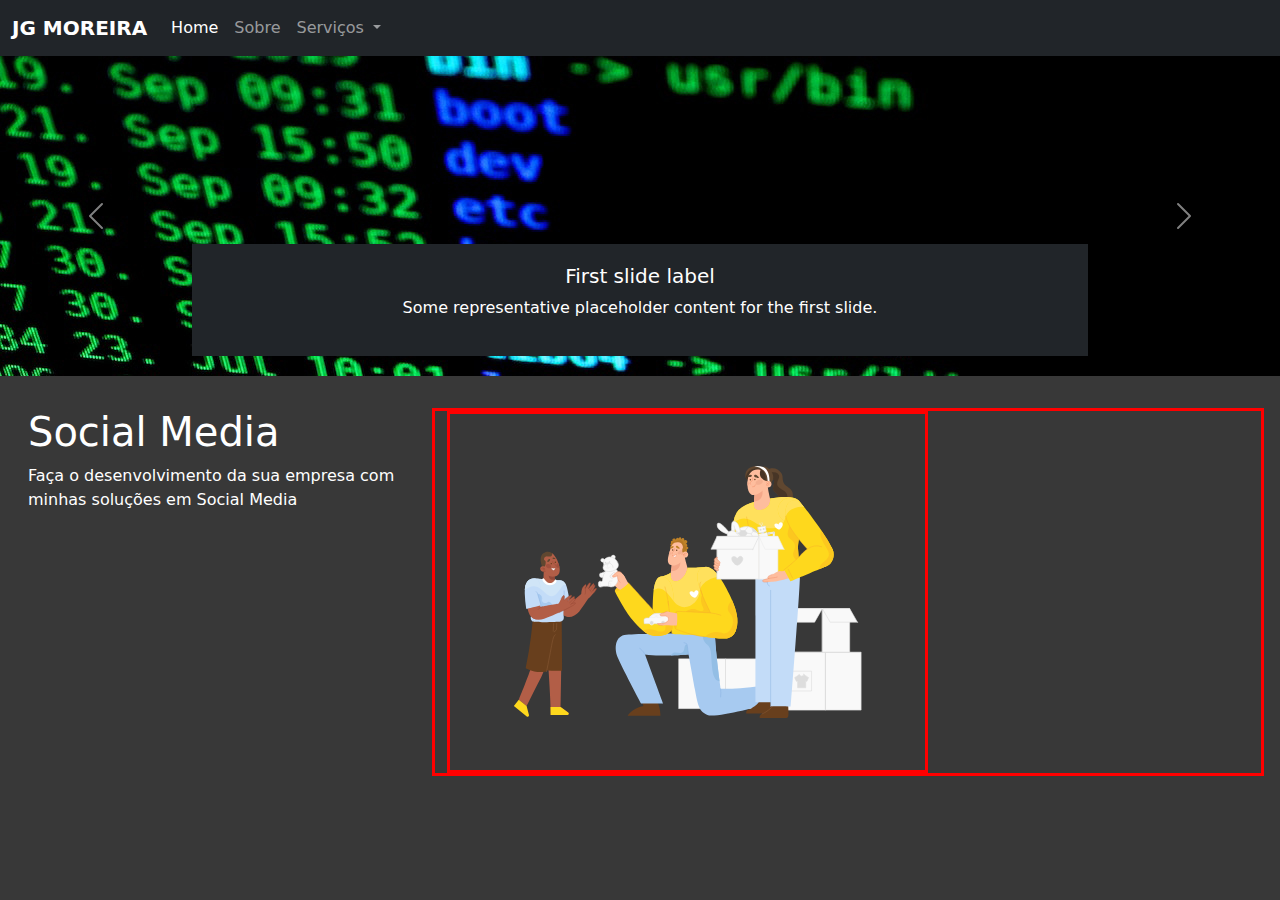
==== index.html @ b8e857c9 "Ajustes" ====
<!DOCTYPE html>
<html lang="pt-br">
<head>
    <meta charset="UTF-8">
    <meta name="viewport" content="width=device-width, initial-scale=1.0">
    <title>Jhonathan Moreira - Ensino, Tecnologia e Design</title>
    <link rel="stylesheet" href="css/estilo.css">
    <link rel="stylesheet" href="bootstrap/css/bootstrap.min.css">
    <script src="bootstrap/js/bootstrap.js"></script>
</head>
<body>
    <!-- Menu -->
    <nav class="navbar navbar-expand-lg navbar-dark bg-dark">
        <div class="container-fluid">
            <a class="navbar-brand" href="#"><b>JG MOREIRA</b></a>
            <button class="navbar-toggler" type="button" data-bs-toggle="collapse" data-bs-target="#navbarSupportedContent"
                aria-controls="navbarSupportedContent" aria-expanded="false" aria-label="Toggle navigation">
                <span class="navbar-toggler-icon"></span>
            </button>
            <div class="collapse navbar-collapse" id="navbarSupportedContent">
                <ul class="navbar-nav me-auto mb-2 mb-lg-0">
                    <li class="nav-item">
                        <a class="nav-link active" aria-current="page" href="#">Home</a>
                    </li>
                    <li class="nav-item">
                        <a class="nav-link" href="#">Sobre</a>
                    </li>
                    <li class="nav-item dropdown">
                        <a class="nav-link dropdown-toggle" href="#" id="navbarDropdown" role="button"
                            data-bs-toggle="dropdown" aria-expanded="false">
                            Serviços
                        </a>
                        <ul class="dropdown-menu" aria-labelledby="navbarDropdown">
                            <li><a class="dropdown-item" href="#">Ensino</a></li>
                            <li><a class="dropdown-item" href="#">Desenvolvimento</a></li>
                            <li><a class="dropdown-item" href="#">Design</a></li>
                        </ul>
                    </li>
                </ul>
            </div>
        </div>
    </nav>
    <!-- Fim menu -->

    <!-- Carrossel -->
        <div id="carouselExampleControls" class="carousel slide" data-bs-ride="carousel">
            <div class="carousel-inner">
                <div class="carousel-item active">
                    <img src="img/slide/1.jpg" class="d-block w-100" alt="...">
                    <div class="carousel-caption d-none d-md-block bg-dark">
                        <h5>First slide label</h5>
                        <p>Some representative placeholder content for the first slide.</p>
                    </div>
                </div>
                <div class="carousel-item">
                    <img src="img/slide/2.jpg" class="d-block w-100" alt="...">
                    <div class="carousel-caption d-none d-md-block bg-dark">
                        <h5>First slide label</h5>
                        <p>Some representative placeholder content for the first slide.</p>
                    </div>
                </div>
                <div class="carousel-item">
                    <img src="img/slide/3.jpg" class="d-block w-100" alt="...">
                    <div class="carousel-caption d-none d-md-block bg-dark">
                        <h5>First slide label</h5>
                        <p>Some representative placeholder content for the first slide.</p>
                    </div>
                </div>
            </div>
            <button class="carousel-control-prev" type="button" data-bs-target="#carouselExampleControls" data-bs-slide="prev">
                <span class="carousel-control-prev-icon" aria-hidden="true"></span>
                <span class="visually-hidden">Previous</span>
            </button>
            <button class="carousel-control-next" type="button" data-bs-target="#carouselExampleControls" data-bs-slide="next">
                <span class="carousel-control-next-icon" aria-hidden="true"></span>
                <span class="visually-hidden">Next</span>
            </button>
        </div>
        </div>
    <!-- Fim carrossel -->
    
    <div class="container-fluid">
        <!-- Bloco 1 -->
        <div class="row p-3 mt-3">
            <div class="col-md-4">
                <h1>Social Media</h1>
                <span>
                    <p>Faça o desenvolvimento da sua empresa com minhas soluções em Social Media</p>
                </span>
            </div>
            <div class="col-md-8 debbug d">
                    <img class="float-right debbug" src="img/icons/DrawKit Vector Illustration Team Work (1).svg" alt="" width="60%">
            </div>
        </div>
    </div>

</body>
</html>
---- css/estilo.css ----
body{
    background-color: rgb(56, 56, 56) !important;
    color: white !important;
}

.debbug{
    border: red solid;
}
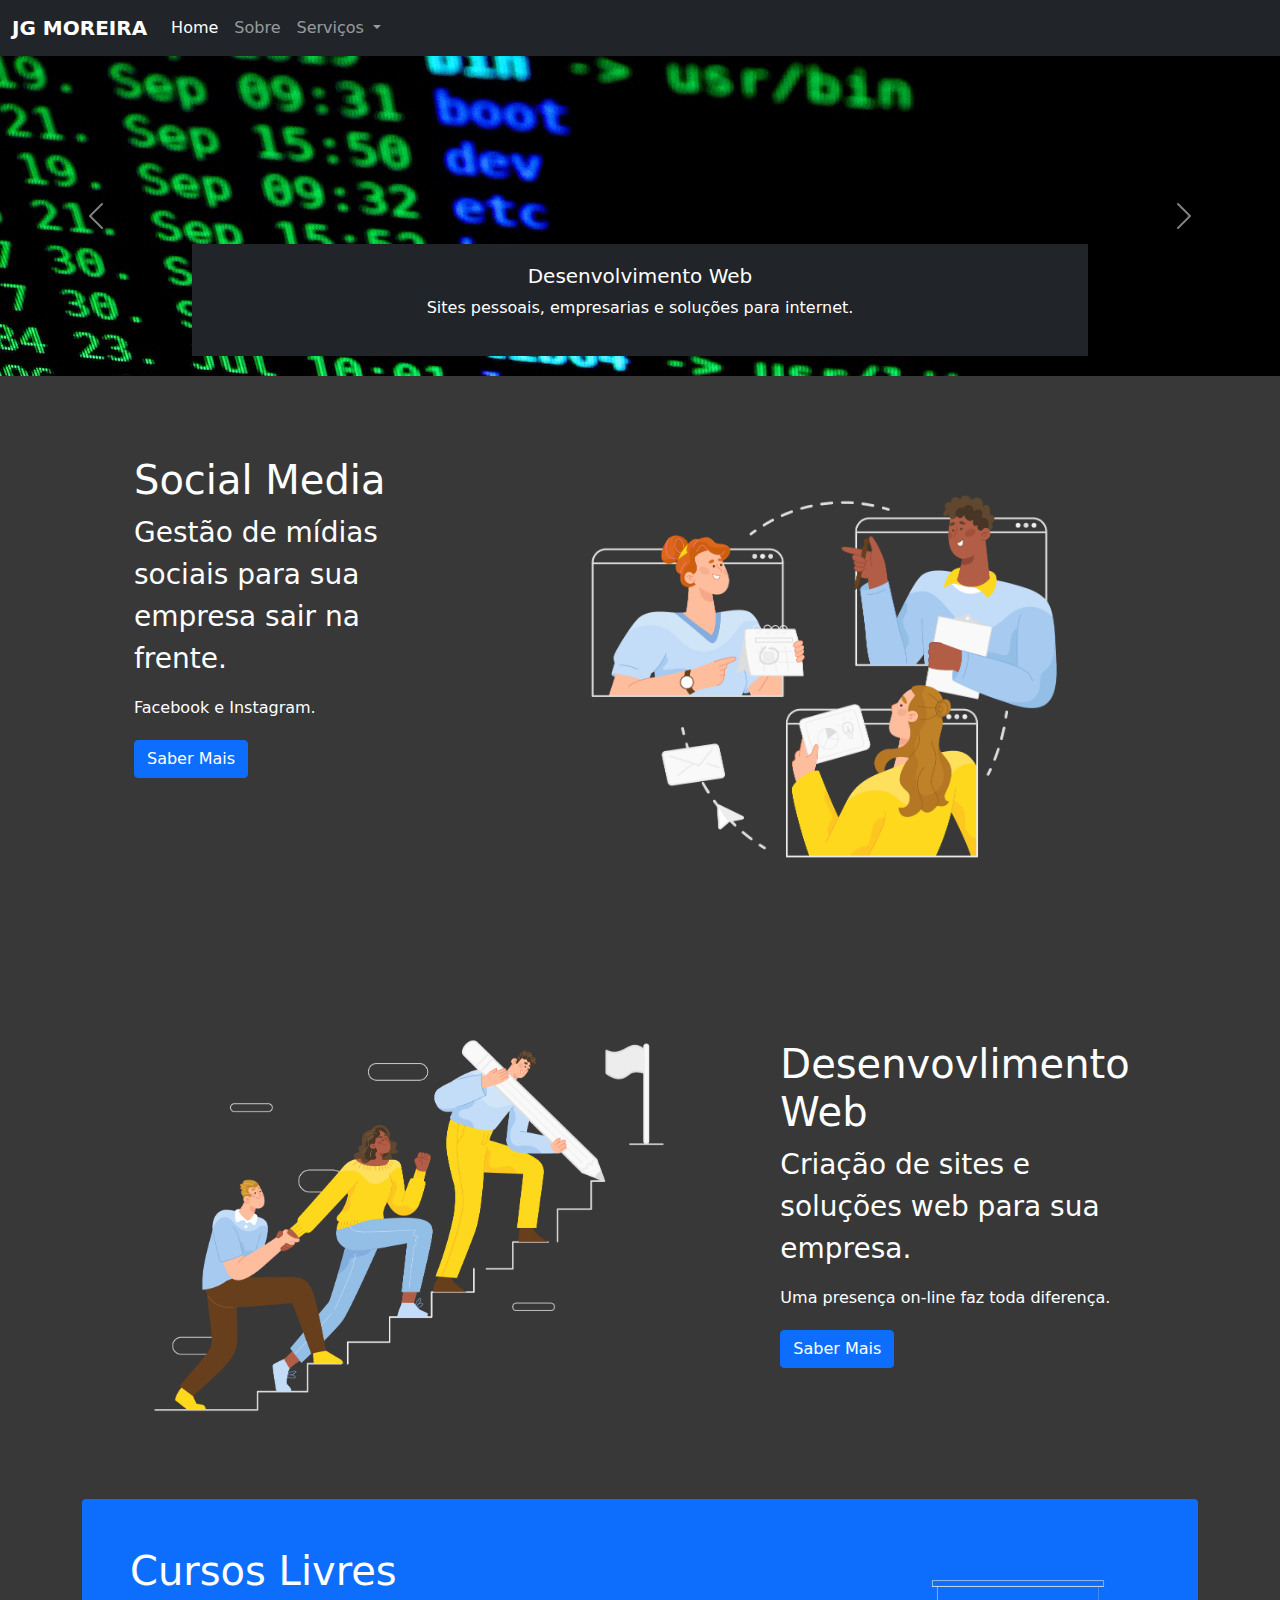
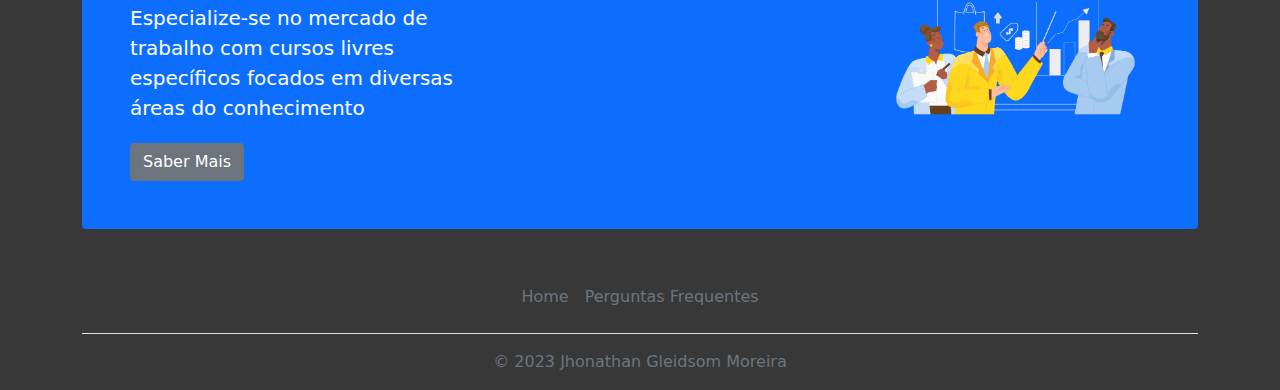
==== commit 2c5c6958: "Ajustes'" ====
--- a/index.html
+++ b/index.html
@@ -4,15 +4,18 @@
     <meta charset="UTF-8">
     <meta name="viewport" content="width=device-width, initial-scale=1.0">
     <title>Jhonathan Moreira - Ensino, Tecnologia e Design</title>
+    <meta name="description" content="Administrador graduado em Engenharia de Software. Atua como desenvolvedor web, social media e professor de cursos on-line. Em São Gotardo, Minas Gerais atendendo em todo o Brasil">
+    <meta name="keywords" content="HTML, CSS, JavaScript, Desenvolvimeto, Sites, Social Media, Cursos, Ensino, EAD, São Gotardo">
+    <meta name="author" content="Jhonathan Gleidsom Moreira">
     <link rel="stylesheet" href="css/estilo.css">
     <link rel="stylesheet" href="bootstrap/css/bootstrap.min.css">
     <script src="bootstrap/js/bootstrap.js"></script>
 </head>
 <body>
     <!-- Menu -->
-    <nav class="navbar navbar-expand-lg navbar-dark bg-dark">
+    <nav class="navbar navbar-expand-lg navbar-dark bg-dark" id="bloco-home">
         <div class="container-fluid">
-            <a class="navbar-brand" href="#"><b>JG MOREIRA</b></a>
+            <a class="navbar-brand" href="#bloco-home"><b>JG MOREIRA</b></a>
             <button class="navbar-toggler" type="button" data-bs-toggle="collapse" data-bs-target="#navbarSupportedContent"
                 aria-controls="navbarSupportedContent" aria-expanded="false" aria-label="Toggle navigation">
                 <span class="navbar-toggler-icon"></span>
@@ -20,7 +23,7 @@
             <div class="collapse navbar-collapse" id="navbarSupportedContent">
                 <ul class="navbar-nav me-auto mb-2 mb-lg-0">
                     <li class="nav-item">
-                        <a class="nav-link active" aria-current="page" href="#">Home</a>
+                        <a class="nav-link active" aria-current="page" href="#bloco-home">Home</a>
                     </li>
                     <li class="nav-item">
                         <a class="nav-link" href="#">Sobre</a>
@@ -31,9 +34,9 @@
                             Serviços
                         </a>
                         <ul class="dropdown-menu" aria-labelledby="navbarDropdown">
-                            <li><a class="dropdown-item" href="#">Ensino</a></li>
-                            <li><a class="dropdown-item" href="#">Desenvolvimento</a></li>
-                            <li><a class="dropdown-item" href="#">Design</a></li>
+                            <li><a class="dropdown-item" href="#bloco-social-media">Social Media</a></li>
+                            <li><a class="dropdown-item" href="#bloco-desenvolvimento-web">Desenvolvimento</a></li>
+                            <li><a class="dropdown-item" href="#bloco-ensino">Ensino</a></li>
                         </ul>
                     </li>
                 </ul>
@@ -43,35 +46,35 @@
     <!-- Fim menu -->
 
     <!-- Carrossel -->
-        <div id="carouselExampleControls" class="carousel slide" data-bs-ride="carousel">
+        <div id="carrosselPrincipal" class="carousel slide" data-bs-ride="carousel">
             <div class="carousel-inner">
                 <div class="carousel-item active">
                     <img src="img/slide/1.jpg" class="d-block w-100" alt="...">
                     <div class="carousel-caption d-none d-md-block bg-dark">
-                        <h5>First slide label</h5>
-                        <p>Some representative placeholder content for the first slide.</p>
+                        <h5>Desenvolvimento Web</h5>
+                        <p>Sites pessoais, empresarias e soluções para internet.</p>
                     </div>
                 </div>
                 <div class="carousel-item">
                     <img src="img/slide/2.jpg" class="d-block w-100" alt="...">
                     <div class="carousel-caption d-none d-md-block bg-dark">
-                        <h5>First slide label</h5>
-                        <p>Some representative placeholder content for the first slide.</p>
+                        <h5>Cursos On-line</h5>
+                        <p>Especialize-se para o mercado ou no desenvolvimento pessoal.</p>
                     </div>
                 </div>
                 <div class="carousel-item">
                     <img src="img/slide/3.jpg" class="d-block w-100" alt="...">
                     <div class="carousel-caption d-none d-md-block bg-dark">
-                        <h5>First slide label</h5>
-                        <p>Some representative placeholder content for the first slide.</p>
+                        <h5>Social Media</h5>
+                        <p>Sem tempo para cuidar das redes sociais da sua empresa? Eu estou aqui para lhe ajudar.</p>
                     </div>
                 </div>
             </div>
-            <button class="carousel-control-prev" type="button" data-bs-target="#carouselExampleControls" data-bs-slide="prev">
+            <button class="carousel-control-prev" type="button" data-bs-target="#carrosselPrincipal" data-bs-slide="prev">
                 <span class="carousel-control-prev-icon" aria-hidden="true"></span>
                 <span class="visually-hidden">Previous</span>
             </button>
-            <button class="carousel-control-next" type="button" data-bs-target="#carouselExampleControls" data-bs-slide="next">
+            <button class="carousel-control-next" type="button" data-bs-target="#carrosselPrincipal" data-bs-slide="next">
                 <span class="carousel-control-next-icon" aria-hidden="true"></span>
                 <span class="visually-hidden">Next</span>
             </button>
@@ -79,20 +82,65 @@
         </div>
     <!-- Fim carrossel -->
     
-    <div class="container-fluid">
+    <div class="container">
+
         <!-- Bloco 1 -->
-        <div class="row p-3 mt-3">
-            <div class="col-md-4">
+        <div class="row p-3 mt-3" id="bloco-social-media">
+            <div class="col-md-4 p-5">
                 <h1>Social Media</h1>
                 <span>
-                    <p>Faça o desenvolvimento da sua empresa com minhas soluções em Social Media</p>
+                    <p class="fs-3 text">Gestão de mídias sociais para sua empresa sair na frente.</p>
+                    <p class="fs-6 text">Facebook e Instagram.</p>
+                    <button class="mt-1 btn btn-primary" >Saber Mais</button>
                 </span>
             </div>
-            <div class="col-md-8 debbug d">
-                    <img class="float-right debbug" src="img/icons/DrawKit Vector Illustration Team Work (1).svg" alt="" width="60%">
+            <div class="col-md-8">
+                    <img class="float-end" src="img/icons/png/DrawKit Vector Illustration Team Work (3).png" width="100%">
             </div>
         </div>
+
+        
+        <!-- Bloco 2 -->
+        <div class="row p-3 mt-3" id="bloco-desenvolvimento-web">
+            <div class="col-md-7">
+                    <img class="float-end" src="img/icons/png/DrawKit Vector Illustration Team Work (4).png" width="100%">
+            </div>
+            <div class="col-md-5 p-5">
+                <h1>Desenvovlimento Web</h1>
+                <span>
+                    <p class="fs-3 text">Criação de sites e soluções web para sua empresa.</p>
+                    <p class="fs-6 text">Uma presença on-line faz toda diferença.</p>
+                    <button class="mt-1 btn btn-primary" >Saber Mais</button>
+                </span>
+            </div>
+        </div>
+
+        <div class="mt-4 p-5 bg-primary text-white rounded" id="bloco-ensino">
+            <div class="row">
+            </div>
+            <div class="row">
+                <div class="col-md-4">
+                    <h1>Cursos Livres</h1>
+                    <p class="fs-5 text">Especialize-se no mercado de trabalho com cursos livres específicos focados em diversas áreas do conhecimento</p>
+                    <button class="mt-1 btn btn-secondary" >Saber Mais</button>
+                </div>
+                <div class="col-md-8">
+                    <img class="float-end" src="img/icons/png/DrawKit Vector Illustration Team Work (7).png" width="40%">
+                </div>
+            </div>
+          </div>
+
+          <footer class="mt-5 navbar-dark text-white">
+            <ul class="nav justify-content-center border-bottom pb-3 mb-3">
+              <li class="nav-item"><a href="#bloco-home" class="nav-link px-2 text-muted">Home</a></li>
+              <li class="nav-item"><a href="#" class="nav-link px-2 text-muted">Perguntas Frequentes</a></li>
+            </ul>
+            <p class="text-center text-muted">© 2023 Jhonathan Gleidsom Moreira</p>
+          </footer>
+
     </div>
+
+    
 
 </body>
 </html>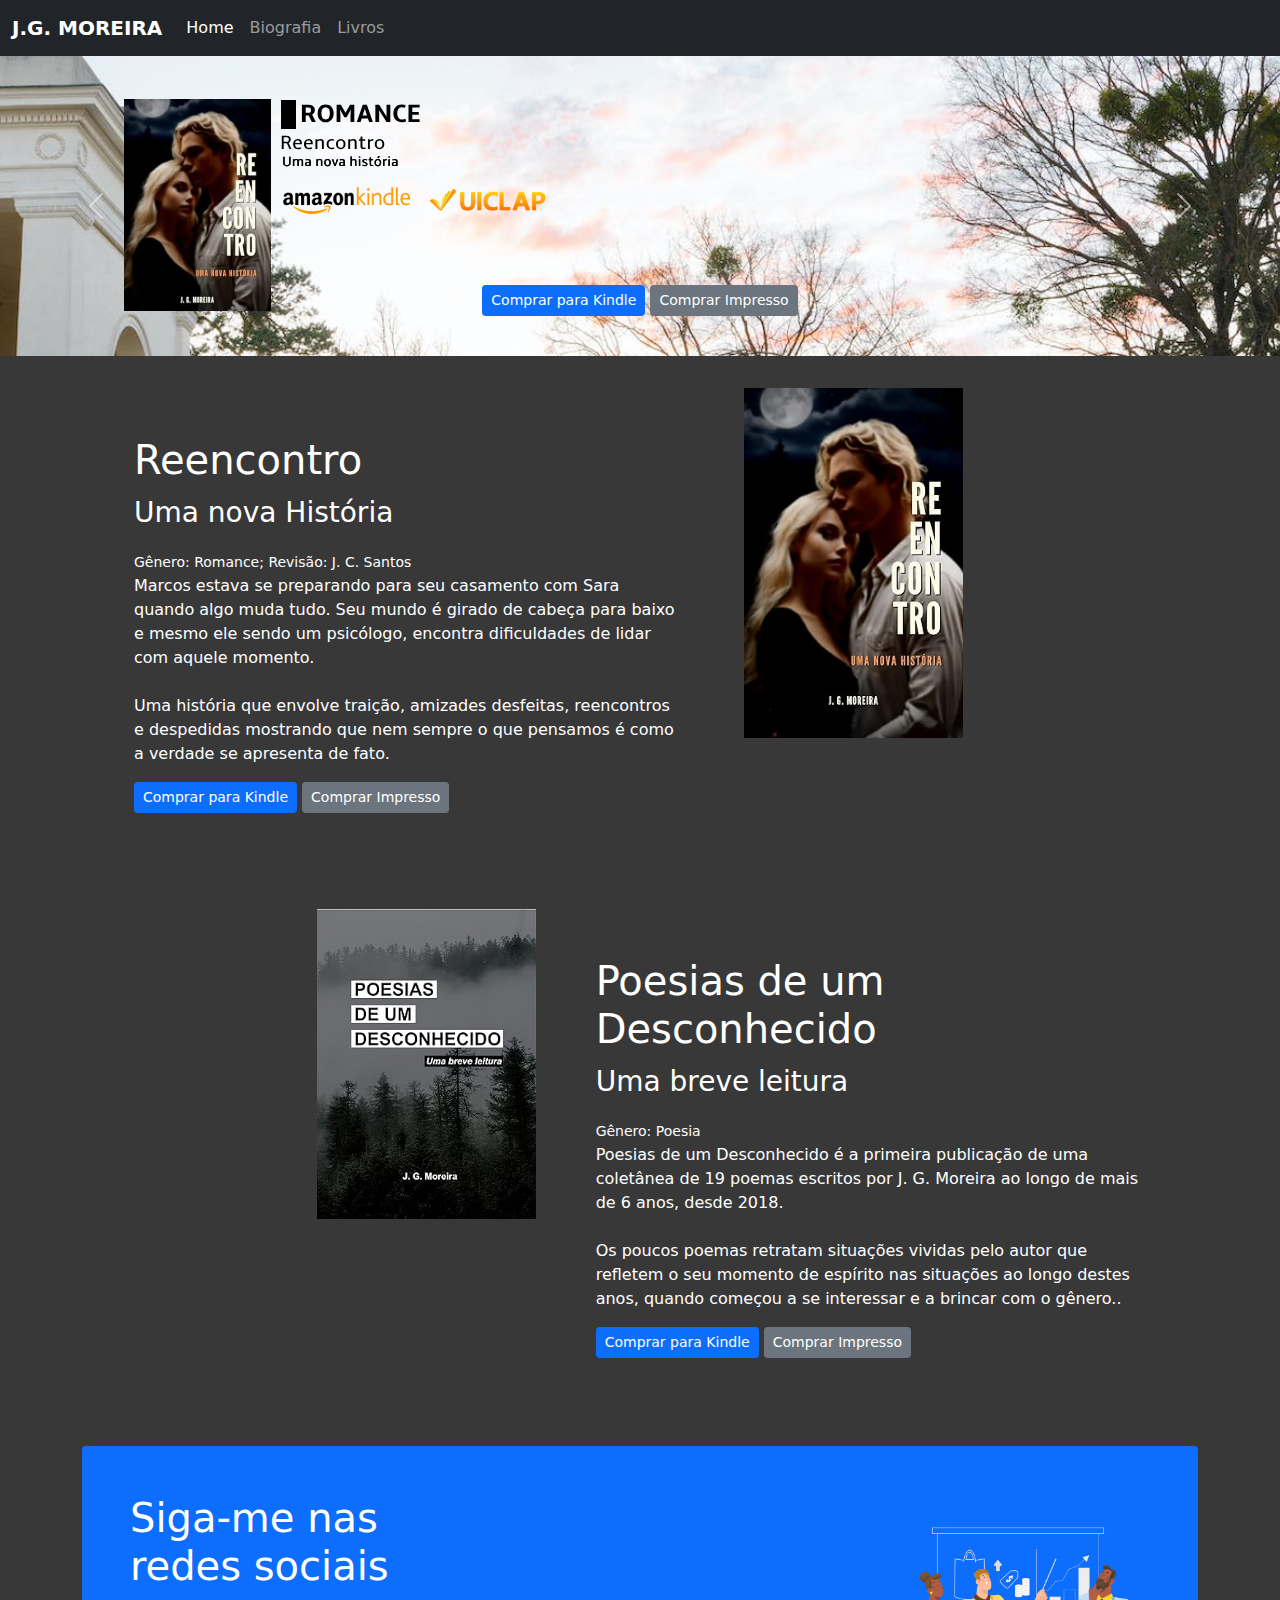
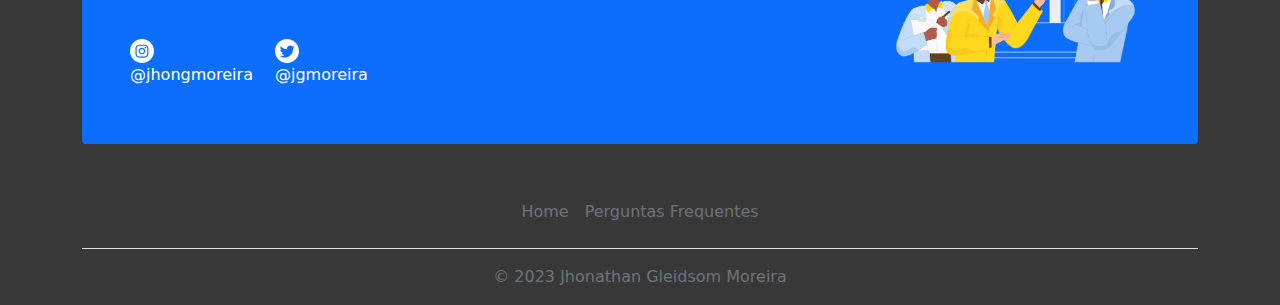
==== commit 8f96538f: "AJustes" ====
--- a/index.html
+++ b/index.html
@@ -4,8 +4,8 @@
     <meta charset="UTF-8">
     <meta name="viewport" content="width=device-width, initial-scale=1.0">
     <title>Jhonathan Moreira - Ensino, Tecnologia e Design</title>
-    <meta name="description" content="Administrador graduado em Engenharia de Software. Atua como desenvolvedor web, social media e professor de cursos on-line. Em São Gotardo, Minas Gerais atendendo em todo o Brasil">
-    <meta name="keywords" content="HTML, CSS, JavaScript, Desenvolvimeto, Sites, Social Media, Cursos, Ensino, EAD, São Gotardo">
+    <meta name="description" content="Administrador graduado em Engenharia de Software nascido em São Gotardo, MG. Escritor públicado, tendo lançado dois livros: Poesias de um Desconhecido e Reencontro: uma nova história.">
+    <meta name="keywords" content="escritor, autor, romance, livros, uiclap, amazon, publicações, arte">
     <meta name="author" content="Jhonathan Gleidsom Moreira">
     <link rel="stylesheet" href="css/estilo.css">
     <link rel="stylesheet" href="bootstrap/css/bootstrap.min.css">
@@ -15,7 +15,7 @@
     <!-- Menu -->
     <nav class="navbar navbar-expand-lg navbar-dark bg-dark" id="bloco-home">
         <div class="container-fluid">
-            <a class="navbar-brand" href="#bloco-home"><b>JG MOREIRA</b></a>
+            <a class="navbar-brand" href="#bloco-home"><b>J.G. MOREIRA</b></a>
             <button class="navbar-toggler" type="button" data-bs-toggle="collapse" data-bs-target="#navbarSupportedContent"
                 aria-controls="navbarSupportedContent" aria-expanded="false" aria-label="Toggle navigation">
                 <span class="navbar-toggler-icon"></span>
@@ -26,18 +26,21 @@
                         <a class="nav-link active" aria-current="page" href="#bloco-home">Home</a>
                     </li>
                     <li class="nav-item">
-                        <a class="nav-link" href="#">Sobre</a>
+                        <a class="nav-link" href="sobre.html">Biografia</a>
                     </li>
                     <li class="nav-item dropdown">
-                        <a class="nav-link dropdown-toggle" href="#" id="navbarDropdown" role="button"
+                        <!-- <a class="nav-link dropdown-toggle" href="#" id="navbarDropdown" role="button"
                             data-bs-toggle="dropdown" aria-expanded="false">
-                            Serviços
+                            Livros
                         </a>
                         <ul class="dropdown-menu" aria-labelledby="navbarDropdown">
-                            <li><a class="dropdown-item" href="#bloco-social-media">Social Media</a></li>
+                            <li><a class="dropdown-item" href="#bloco-social-media">Poesias</a></li>
                             <li><a class="dropdown-item" href="#bloco-desenvolvimento-web">Desenvolvimento</a></li>
                             <li><a class="dropdown-item" href="#bloco-ensino">Ensino</a></li>
-                        </ul>
+                        </ul> -->
+                        <li class="nav-item">
+                            <a class="nav-link" href="livros.html">Livros</a>
+                        </li>
                     </li>
                 </ul>
             </div>
@@ -49,24 +52,17 @@
         <div id="carrosselPrincipal" class="carousel slide" data-bs-ride="carousel">
             <div class="carousel-inner">
                 <div class="carousel-item active">
-                    <img src="img/slide/1.jpg" class="d-block w-100" alt="...">
-                    <div class="carousel-caption d-none d-md-block bg-dark">
-                        <h5>Desenvolvimento Web</h5>
-                        <p>Sites pessoais, empresarias e soluções para internet.</p>
+                    <img src="img/slide/1.png" class="d-block w-100" alt="...">
+                    <div class="carousel-caption">
+                        <a href="https://amzn.to/47wYg7a" target="_blank" class="btn btn-sm btn-primary">Comprar para Kindle</a>
+                        <a href="https://bit.ly/ReencontroUICLAP" target="_blank" class="btn btn-sm btn-secondary">Comprar Impresso</a>
                     </div>
                 </div>
                 <div class="carousel-item">
-                    <img src="img/slide/2.jpg" class="d-block w-100" alt="...">
-                    <div class="carousel-caption d-none d-md-block bg-dark">
-                        <h5>Cursos On-line</h5>
-                        <p>Especialize-se para o mercado ou no desenvolvimento pessoal.</p>
-                    </div>
-                </div>
-                <div class="carousel-item">
-                    <img src="img/slide/3.jpg" class="d-block w-100" alt="...">
-                    <div class="carousel-caption d-none d-md-block bg-dark">
-                        <h5>Social Media</h5>
-                        <p>Sem tempo para cuidar das redes sociais da sua empresa? Eu estou aqui para lhe ajudar.</p>
+                    <img src="img/slide/2.png" class="d-block w-100" alt="...">
+                    <div class="carousel-caption">
+                        <a href="https://amzn.to/3S3LDuI" target="_blank" class="btn btn-sm btn-primary">Comprar para Kindle</a>
+                        <a href="https://bit.ly/48F87ZZ" target="_blank" class="btn btn-sm btn-secondary">Comprar Impresso</a>
                     </div>
                 </div>
             </div>
@@ -86,31 +82,36 @@
 
         <!-- Bloco 1 -->
         <div class="row p-3 mt-3" id="bloco-social-media">
-            <div class="col-md-4 p-5">
-                <h1>Social Media</h1>
+            <div class="col-md-7 p-5">
+                <h1>Reencontro</h1>
+                <p class="fs-3 text">Uma nova História</p>
                 <span>
-                    <p class="fs-3 text">Gestão de mídias sociais para sua empresa sair na frente.</p>
-                    <p class="fs-6 text">Facebook e Instagram.</p>
-                    <button class="mt-1 btn btn-primary" >Saber Mais</button>
+                    <small>Gênero: Romance; </small>
+                    <small>Revisão: J. C. Santos</small>
+                    <p class="fs-6 text">Marcos estava se preparando para seu casamento com Sara quando algo muda tudo. Seu mundo é girado de cabeça para baixo e mesmo ele sendo um psicólogo, encontra dificuldades de lidar com aquele momento. <br><br>Uma história que envolve traição, amizades desfeitas, reencontros e despedidas mostrando que nem sempre o que pensamos é como a verdade se apresenta de fato.</p>
+                    <a href="https://amzn.to/47wYg7a" target="_blank" class="btn btn-sm btn-primary">Comprar para Kindle</a>
+                    <a href="https://bit.ly/ReencontroUICLAP" target="_blank" class="btn btn-sm btn-secondary">Comprar Impresso</a>
                 </span>
             </div>
-            <div class="col-md-8">
-                    <img class="float-end" src="img/icons/png/DrawKit Vector Illustration Team Work (3).png" width="100%">
+            <div class="col-md-5">
+                    <img class="float-start" src="img/capa_reencontro.jpg" width="50%">
             </div>
         </div>
 
         
         <!-- Bloco 2 -->
-        <div class="row p-3 mt-3" id="bloco-desenvolvimento-web">
-            <div class="col-md-7">
-                    <img class="float-end" src="img/icons/png/DrawKit Vector Illustration Team Work (4).png" width="100%">
+        <div class="row p-3 mt-3" id="bloco-social-media">
+            <div class="col-md-5">
+                <img class="float-end" src="img/capa_poesias.jpg" width="50%">
             </div>
-            <div class="col-md-5 p-5">
-                <h1>Desenvovlimento Web</h1>
+            <div class="col-md-7 p-5">
+                <h1>Poesias de um Desconhecido</h1>
+                <p class="fs-3 text">Uma breve leitura</p>
                 <span>
-                    <p class="fs-3 text">Criação de sites e soluções web para sua empresa.</p>
-                    <p class="fs-6 text">Uma presença on-line faz toda diferença.</p>
-                    <button class="mt-1 btn btn-primary" >Saber Mais</button>
+                    <small>Gênero: Poesia </small>
+                    <p class="fs-6 text">Poesias de um Desconhecido é a primeira publicação de uma coletânea de 19 poemas escritos por J. G. Moreira ao longo de mais de 6 anos, desde 2018. <br><br>Os poucos poemas retratam situações vividas pelo autor que refletem o seu momento de espírito nas situações ao longo destes anos, quando começou a se interessar e a brincar com o gênero..</p>
+                    <a href="https://amzn.to/3S3LDuI" target="_blank" class="btn btn-sm btn-primary">Comprar para Kindle</a>
+                    <a href="https://bit.ly/48F87ZZ" target="_blank" class="btn btn-sm btn-secondary">Comprar Impresso</a>
                 </span>
             </div>
         </div>
@@ -120,9 +121,15 @@
             </div>
             <div class="row">
                 <div class="col-md-4">
-                    <h1>Cursos Livres</h1>
-                    <p class="fs-5 text">Especialize-se no mercado de trabalho com cursos livres específicos focados em diversas áreas do conhecimento</p>
-                    <button class="mt-1 btn btn-secondary" >Saber Mais</button>
+                    <h1 class="mb-5">Siga-me nas redes sociais</h1>
+                    <div class="row">
+                        <div class="col-5">
+                            <img src="img/instagram.svg" alt="" srcset="" width="24px"> @jhongmoreira
+                        </div>
+                        <div class="col-5">
+                            <img src="img/twitter.svg" alt="" srcset="" width="24px"> @jgmoreira
+                        </div>                 
+                    </div>
                 </div>
                 <div class="col-md-8">
                     <img class="float-end" src="img/icons/png/DrawKit Vector Illustration Team Work (7).png" width="40%">
--- a/css/estilo.css
+++ b/css/estilo.css
@@ -5,4 +5,5 @@
 
 .debbug{
     border: red solid;
-}+}
+
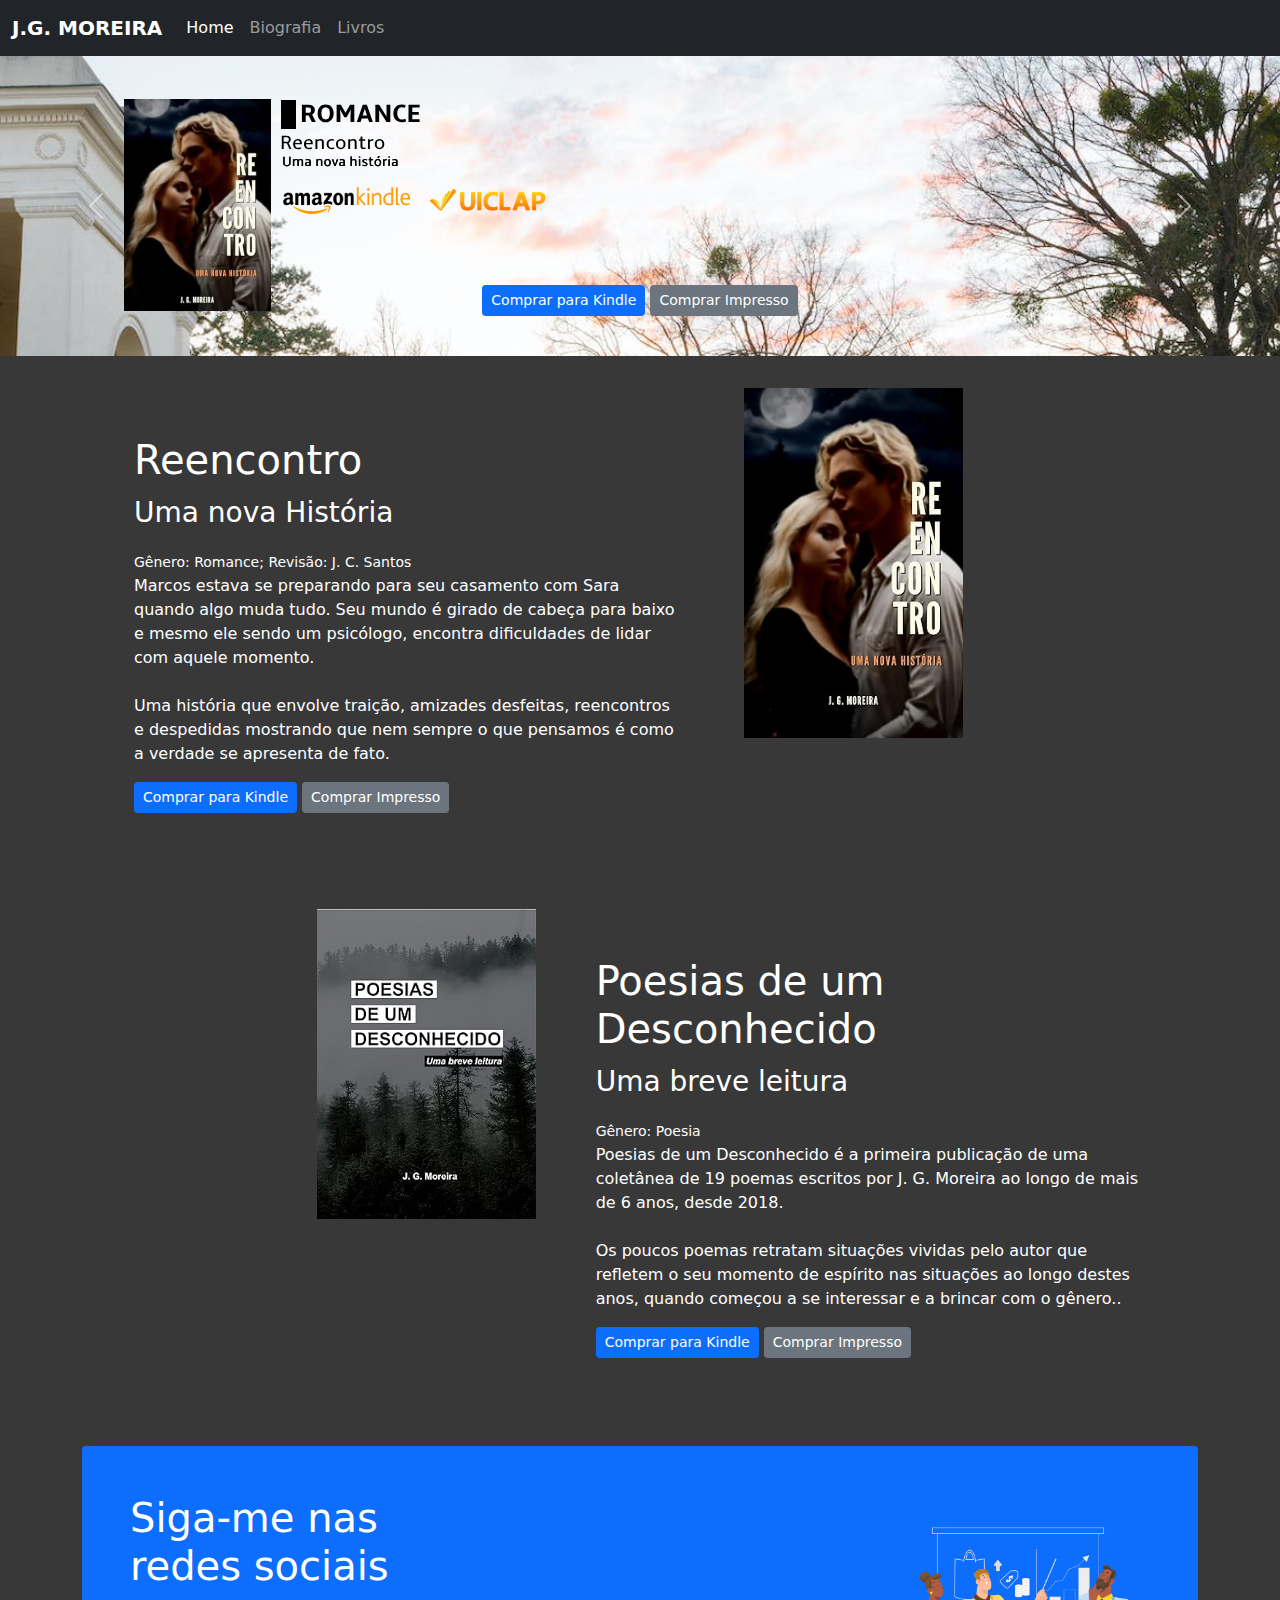
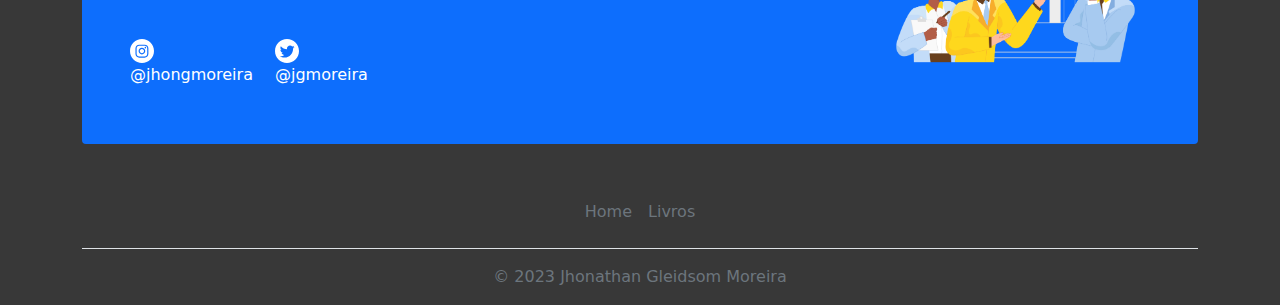
==== commit 20dcbad4: "Ajustes" ====
--- a/index.html
+++ b/index.html
@@ -15,7 +15,7 @@
     <!-- Menu -->
     <nav class="navbar navbar-expand-lg navbar-dark bg-dark" id="bloco-home">
         <div class="container-fluid">
-            <a class="navbar-brand" href="#bloco-home"><b>J.G. MOREIRA</b></a>
+            <a class="navbar-brand" href="index.html"><b>J.G. MOREIRA</b></a>
             <button class="navbar-toggler" type="button" data-bs-toggle="collapse" data-bs-target="#navbarSupportedContent"
                 aria-controls="navbarSupportedContent" aria-expanded="false" aria-label="Toggle navigation">
                 <span class="navbar-toggler-icon"></span>
@@ -81,7 +81,7 @@
     <div class="container">
 
         <!-- Bloco 1 -->
-        <div class="row p-3 mt-3" id="bloco-social-media">
+        <div class="row p-3 mt-3" id="bloco-livro-1">
             <div class="col-md-7 p-5">
                 <h1>Reencontro</h1>
                 <p class="fs-3 text">Uma nova História</p>
@@ -100,7 +100,7 @@
 
         
         <!-- Bloco 2 -->
-        <div class="row p-3 mt-3" id="bloco-social-media">
+        <div class="row p-3 mt-3" id="bloco-livro-2">
             <div class="col-md-5">
                 <img class="float-end" src="img/capa_poesias.jpg" width="50%">
             </div>
@@ -122,12 +122,12 @@
             <div class="row">
                 <div class="col-md-4">
                     <h1 class="mb-5">Siga-me nas redes sociais</h1>
-                    <div class="row">
+                    <div class="row link-redes">
                         <div class="col-5">
-                            <img src="img/instagram.svg" alt="" srcset="" width="24px"> @jhongmoreira
+                            <a href="https://www.instagram.com/jhongmoreira/" target="_blank"><img src="img/instagram.svg" alt="" srcset="" width="24px"> @jhongmoreira</a>
                         </div>
                         <div class="col-5">
-                            <img src="img/twitter.svg" alt="" srcset="" width="24px"> @jgmoreira
+                            <a href="https://twitter.com/jhongmoreira" target="_blank"><img src="img/twitter.svg" alt="" srcset="" width="24px"> @jgmoreira</a>
                         </div>                 
                     </div>
                 </div>
@@ -140,7 +140,7 @@
           <footer class="mt-5 navbar-dark text-white">
             <ul class="nav justify-content-center border-bottom pb-3 mb-3">
               <li class="nav-item"><a href="#bloco-home" class="nav-link px-2 text-muted">Home</a></li>
-              <li class="nav-item"><a href="#" class="nav-link px-2 text-muted">Perguntas Frequentes</a></li>
+              <li class="nav-item"><a href="livros.html" class="nav-link px-2 text-muted">Livros</a></li>
             </ul>
             <p class="text-center text-muted">© 2023 Jhonathan Gleidsom Moreira</p>
           </footer>
--- a/css/estilo.css
+++ b/css/estilo.css
@@ -7,3 +7,12 @@
     border: red solid;
 }
 
+.link-redes a{
+    text-decoration: none !important;
+    color: white !important;
+}
+
+.link-redes a:hover{
+    text-decoration: none !important;
+    color: rgb(208, 228, 255) !important;
+}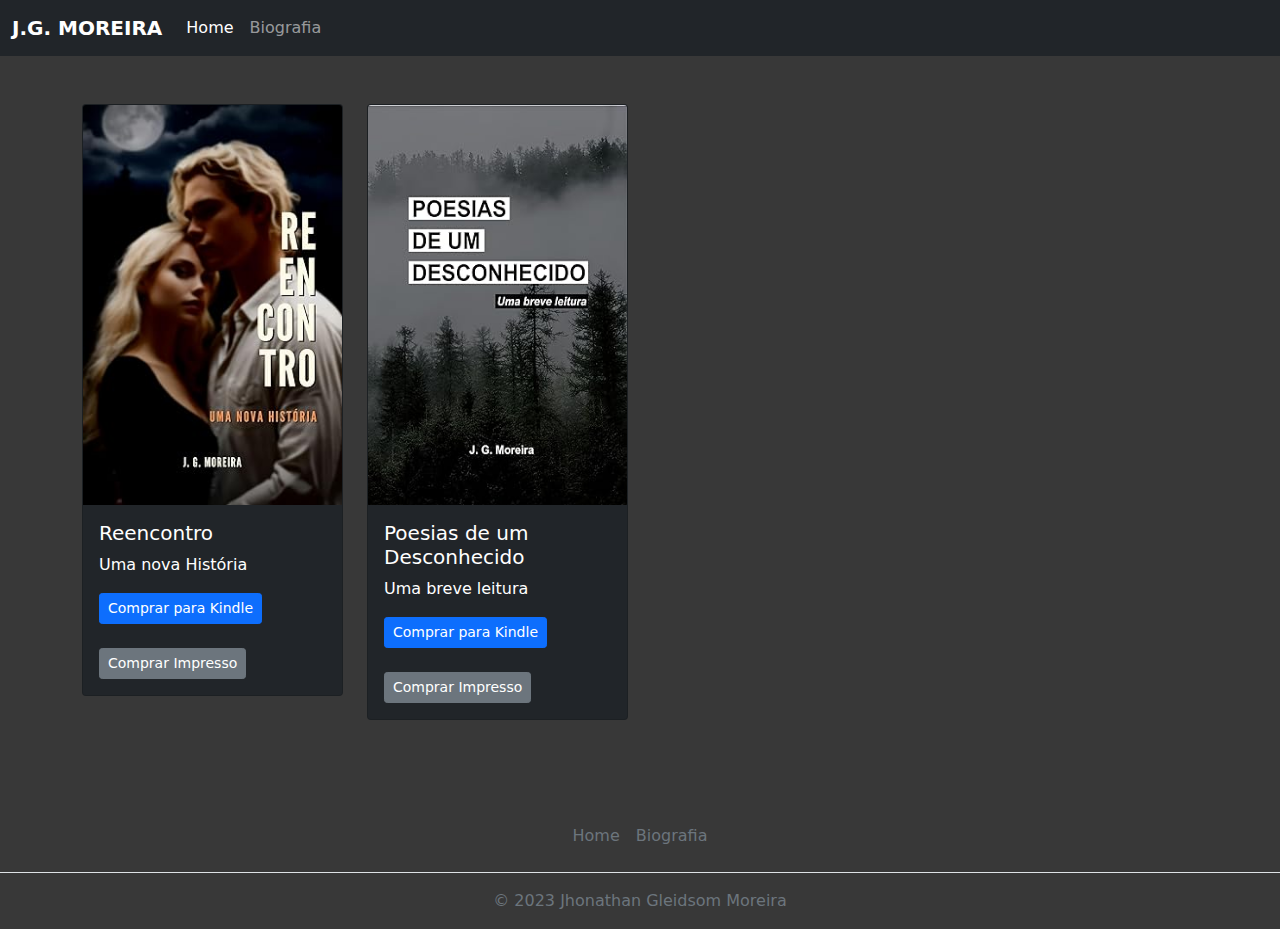
==== commit a9d3db9a: "Ajustes" ====
--- a/index.html
+++ b/index.html
@@ -4,12 +4,45 @@
     <meta charset="UTF-8">
     <meta name="viewport" content="width=device-width, initial-scale=1.0">
     <title>Jhonathan Moreira - Ensino, Tecnologia e Design</title>
-    <meta name="description" content="Administrador graduado em Engenharia de Software nascido em São Gotardo, MG. Escritor públicado, tendo lançado dois livros: Poesias de um Desconhecido e Reencontro: uma nova história.">
-    <meta name="keywords" content="escritor, autor, romance, livros, uiclap, amazon, publicações, arte">
+    <meta name="description" content="Administrador graduado em Engenharia de Software. Atua como desenvolvedor web, social media e professor de cursos on-line. Em São Gotardo, Minas Gerais atendendo em todo o Brasil">
+    <meta name="keywords" content="HTML, CSS, JavaScript, Desenvolvimeto, Sites, Social Media, Cursos, Ensino, EAD, São Gotardo">
     <meta name="author" content="Jhonathan Gleidsom Moreira">
     <link rel="stylesheet" href="css/estilo.css">
     <link rel="stylesheet" href="bootstrap/css/bootstrap.min.css">
     <script src="bootstrap/js/bootstrap.js"></script>
+    <style>
+main h1 {
+  margin-top: 3.125rem;
+}
+
+main div {
+  margin-top: 1rem;
+}
+
+main #userGit {
+  text-decoration: none;
+  color: white;
+  display: flex;
+  gap: 0.75rem;
+  justify-content: center;
+  align-items: center;
+  margin-top: 1rem;
+}
+
+main p {
+  margin-top: 2.25rem;
+  margin-bottom: 2.25rem;
+}
+
+main ul {
+  list-style: none;
+  padding: 0;
+  display: flex;
+  justify-content: center;
+  gap: 1.75rem;
+}
+
+    </style>
 </head>
 <body>
     <!-- Menu -->
@@ -23,131 +56,56 @@
             <div class="collapse navbar-collapse" id="navbarSupportedContent">
                 <ul class="navbar-nav me-auto mb-2 mb-lg-0">
                     <li class="nav-item">
-                        <a class="nav-link active" aria-current="page" href="#bloco-home">Home</a>
+                        <a class="nav-link active" aria-current="page" href="index.html">Home</a>
                     </li>
                     <li class="nav-item">
                         <a class="nav-link" href="sobre.html">Biografia</a>
-                    </li>
-                    <li class="nav-item dropdown">
-                        <!-- <a class="nav-link dropdown-toggle" href="#" id="navbarDropdown" role="button"
-                            data-bs-toggle="dropdown" aria-expanded="false">
-                            Livros
-                        </a>
-                        <ul class="dropdown-menu" aria-labelledby="navbarDropdown">
-                            <li><a class="dropdown-item" href="#bloco-social-media">Poesias</a></li>
-                            <li><a class="dropdown-item" href="#bloco-desenvolvimento-web">Desenvolvimento</a></li>
-                            <li><a class="dropdown-item" href="#bloco-ensino">Ensino</a></li>
-                        </ul> -->
-                        <li class="nav-item">
-                            <a class="nav-link" href="livros.html">Livros</a>
-                        </li>
                     </li>
                 </ul>
             </div>
         </div>
     </nav>
     <!-- Fim menu -->
-
-    <!-- Carrossel -->
-        <div id="carrosselPrincipal" class="carousel slide" data-bs-ride="carousel">
-            <div class="carousel-inner">
-                <div class="carousel-item active">
-                    <img src="img/slide/1.png" class="d-block w-100" alt="...">
-                    <div class="carousel-caption">
-                        <a href="https://amzn.to/47wYg7a" target="_blank" class="btn btn-sm btn-primary">Comprar para Kindle</a>
-                        <a href="https://bit.ly/ReencontroUICLAP" target="_blank" class="btn btn-sm btn-secondary">Comprar Impresso</a>
-                    </div>
-                </div>
-                <div class="carousel-item">
-                    <img src="img/slide/2.png" class="d-block w-100" alt="...">
-                    <div class="carousel-caption">
-                        <a href="https://amzn.to/3S3LDuI" target="_blank" class="btn btn-sm btn-primary">Comprar para Kindle</a>
-                        <a href="https://bit.ly/48F87ZZ" target="_blank" class="btn btn-sm btn-secondary">Comprar Impresso</a>
+    <div class="container">
+        <div class="row mt-5">
+            <div class="col-md-3">
+                <div class="card bg-dark mb-5" style="width: 100%">
+                    <img src="img/capa_reencontro.jpg" style="width:100%; height: 400px;" class="card-img-top" alt="Livro Poesias">
+                    <div class="card-body">
+                      <h5 class="card-title">Reencontro</h5>
+                      <p class="card-text">Uma nova História</p>
+                      <a href="https://amzn.to/47wYg7a" target="_blank" class="btn btn-sm btn-primary">Comprar para Kindle</a>
+                      <br><br>
+                      <a href="https://bit.ly/ReencontroUICLAP" target="_blank" class="btn btn-sm btn-secondary">Comprar Impresso</a>
                     </div>
                 </div>
             </div>
-            <button class="carousel-control-prev" type="button" data-bs-target="#carrosselPrincipal" data-bs-slide="prev">
-                <span class="carousel-control-prev-icon" aria-hidden="true"></span>
-                <span class="visually-hidden">Previous</span>
-            </button>
-            <button class="carousel-control-next" type="button" data-bs-target="#carrosselPrincipal" data-bs-slide="next">
-                <span class="carousel-control-next-icon" aria-hidden="true"></span>
-                <span class="visually-hidden">Next</span>
-            </button>
-        </div>
-        </div>
-    <!-- Fim carrossel -->
-    
-    <div class="container">
 
-        <!-- Bloco 1 -->
-        <div class="row p-3 mt-3" id="bloco-livro-1">
-            <div class="col-md-7 p-5">
-                <h1>Reencontro</h1>
-                <p class="fs-3 text">Uma nova História</p>
-                <span>
-                    <small>Gênero: Romance; </small>
-                    <small>Revisão: J. C. Santos</small>
-                    <p class="fs-6 text">Marcos estava se preparando para seu casamento com Sara quando algo muda tudo. Seu mundo é girado de cabeça para baixo e mesmo ele sendo um psicólogo, encontra dificuldades de lidar com aquele momento. <br><br>Uma história que envolve traição, amizades desfeitas, reencontros e despedidas mostrando que nem sempre o que pensamos é como a verdade se apresenta de fato.</p>
-                    <a href="https://amzn.to/47wYg7a" target="_blank" class="btn btn-sm btn-primary">Comprar para Kindle</a>
-                    <a href="https://bit.ly/ReencontroUICLAP" target="_blank" class="btn btn-sm btn-secondary">Comprar Impresso</a>
-                </span>
-            </div>
-            <div class="col-md-5">
-                    <img class="float-start" src="img/capa_reencontro.jpg" width="50%">
+            <div class="col-md-3">
+                <div class="card bg-dark mb-5" style="width: 100%">
+                    <img src="img/capa_poesias.jpg" style="width:100%; height: 400px;" class="card-img-top" alt="Livro Poesias">
+                    <div class="card-body">
+                      <h5 class="card-title">Poesias de um Desconhecido</h5>
+                      <p class="card-text">Uma breve leitura</p>
+                      <a href="https://amzn.to/3S3LDuI" target="_blank" class="btn btn-sm btn-primary">Comprar para Kindle</a>
+                      <br><br>
+                      <a href="https://bit.ly/48F87ZZ" target="_blank" class="btn btn-sm btn-secondary">Comprar Impresso</a>
+                    </div>
+                </div>
             </div>
         </div>
-
-        
-        <!-- Bloco 2 -->
-        <div class="row p-3 mt-3" id="bloco-livro-2">
-            <div class="col-md-5">
-                <img class="float-end" src="img/capa_poesias.jpg" width="50%">
-            </div>
-            <div class="col-md-7 p-5">
-                <h1>Poesias de um Desconhecido</h1>
-                <p class="fs-3 text">Uma breve leitura</p>
-                <span>
-                    <small>Gênero: Poesia </small>
-                    <p class="fs-6 text">Poesias de um Desconhecido é a primeira publicação de uma coletânea de 19 poemas escritos por J. G. Moreira ao longo de mais de 6 anos, desde 2018. <br><br>Os poucos poemas retratam situações vividas pelo autor que refletem o seu momento de espírito nas situações ao longo destes anos, quando começou a se interessar e a brincar com o gênero..</p>
-                    <a href="https://amzn.to/3S3LDuI" target="_blank" class="btn btn-sm btn-primary">Comprar para Kindle</a>
-                    <a href="https://bit.ly/48F87ZZ" target="_blank" class="btn btn-sm btn-secondary">Comprar Impresso</a>
-                </span>
-            </div>
-        </div>
-
-        <div class="mt-4 p-5 bg-primary text-white rounded" id="bloco-ensino">
-            <div class="row">
-            </div>
-            <div class="row">
-                <div class="col-md-4">
-                    <h1 class="mb-5">Siga-me nas redes sociais</h1>
-                    <div class="row link-redes">
-                        <div class="col-5">
-                            <a href="https://www.instagram.com/jhongmoreira/" target="_blank"><img src="img/instagram.svg" alt="" srcset="" width="24px"> @jhongmoreira</a>
-                        </div>
-                        <div class="col-5">
-                            <a href="https://twitter.com/jhongmoreira" target="_blank"><img src="img/twitter.svg" alt="" srcset="" width="24px"> @jgmoreira</a>
-                        </div>                 
-                    </div>
-                </div>
-                <div class="col-md-8">
-                    <img class="float-end" src="img/icons/png/DrawKit Vector Illustration Team Work (7).png" width="40%">
-                </div>
-            </div>
-          </div>
-
-          <footer class="mt-5 navbar-dark text-white">
-            <ul class="nav justify-content-center border-bottom pb-3 mb-3">
-              <li class="nav-item"><a href="#bloco-home" class="nav-link px-2 text-muted">Home</a></li>
-              <li class="nav-item"><a href="livros.html" class="nav-link px-2 text-muted">Livros</a></li>
-            </ul>
-            <p class="text-center text-muted">© 2023 Jhonathan Gleidsom Moreira</p>
-          </footer>
-
     </div>
 
-    
+  </div>
+  <footer class="mt-5 navbar-dark text-white">
+    <ul class="nav justify-content-center border-bottom pb-3 mb-3">
+      <li class="nav-item"><a href="index.html" class="nav-link px-2 text-muted">Home</a></li>
+      <li class="nav-item"><a href="sobre.html" class="nav-link px-2 text-muted">Biografia</a></li>
+    </ul>
+    <p class="text-center text-muted">© 2023 Jhonathan Gleidsom Moreira</p>
+  </footer>
 
+</div>
+<script src="script.js"></script> 
 </body>
 </html>